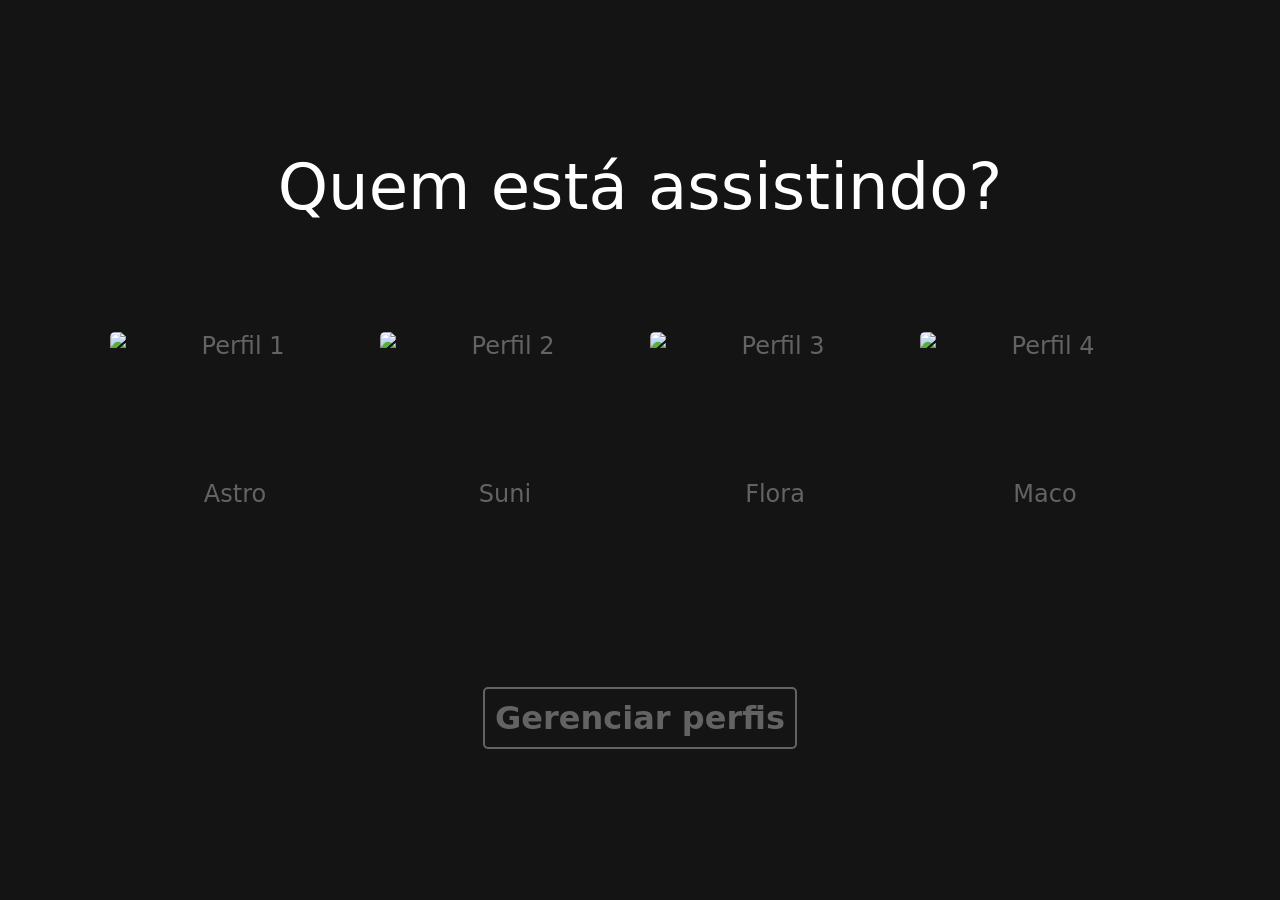
==== index.html @ 645f652b "Adicionando arquivos iniciais" ====
<!DOCTYPE html>
<html lang="pt-br">
<head>
    <meta charset="UTF-8">
    <meta name="viewport" content="width=device-width, initial-scale=1.0">
    <title>Netflix</title>
    <link rel="stylesheet" href="./style.css">
</head>
<body>
    <main>
        <header>
            <h1>Quem está assistindo?</h1>
        </header>
        <section>
            <ul class="container">
                <li class="profile">
                    <img src="./profile1.png" alt="Perfil 1">
                    <p>Astro</p>
                </li>
                <li class="profile">
                    <img src="./profile2.png" alt="Perfil 2">
                    <p>Suni</p>
                </li>
                <li class="profile">
                    <img src="./profile3.png" alt="Perfil 3">
                    <p>Flora</p>
                </li>
                <li class="profile">
                    <img src="./profile4.png" alt="Perfil 4">
                    <p>Maco</p>
                </li>
            </ul>
        </section>
        <footer>
            <div class="ajuste">Gerenciar perfis</div>
        </footer>
    </main>
</body>
</html>
---- style.css ----
body {
    background-color: #141414;
    margin: 0;
    padding: 0;
}
h1 {
    color: white;
    font-size: 4em;
    font-family: system-ui, -apple-system, BlinkMacSystemFont, 'Segoe UI', Roboto, Oxygen, Ubuntu, Cantarell, 'Open Sans', 'Helvetica Neue', sans-serif;
    text-align: center;
    font-weight: normal;
    margin-top: 150px;
}

.container {
    display: flex;
    flex-wrap: wrap;
    justify-content: center;
    gap: 20px;
    padding: 30px;
    list-style: none;
}

.profile {
    margin-top: 10px;
    border-radius: 10px;
    width: 250px;
    height: 250px;
    padding: 25px;
    font-size: 1.5em;
    color: rgb(100, 99, 99);
    font-family: system-ui, -apple-system, BlinkMacSystemFont, 'Segoe UI', Roboto, Oxygen, Ubuntu, Cantarell, 'Open Sans', 'Helvetica Neue', sans-serif;
    font-weight: normal;
    text-align: center;
    display: flex;
    flex-direction: column;
    align-items: center;
    box-sizing: border-box;
}

.profile img:hover + p,
.profile img:focus + p {
    color: white;
}

.profile img:hover{
    border: white solid 2px;
    cursor: pointer;
    color: white;
}

.profile img {
    border-radius: 5px;
    width: 250px;
    height: 250px;
    object-fit: cover;
}


.ajuste:hover {
    color: white;
}

.ajuste {
    border: rgb(100, 99, 99) 2px solid;
    color: rgb(100, 99, 99);
    font-family: system-ui, -apple-system, BlinkMacSystemFont, 'Segoe UI', Roboto, Oxygen, Ubuntu, Cantarell, 'Open Sans', 'Helvetica Neue', sans-serif;
    font-weight: bold;
    text-align: center;
    width: fit-content;
    height: fit-content;
    margin-top: 50px;
    font-size: 2em;
    margin: 100px auto 0 auto;
    padding: 10px;
    border-radius: 5px;
}       

.ajuste:hover{
    border: white solid 2px;
    cursor: pointer;
    color: white;
}
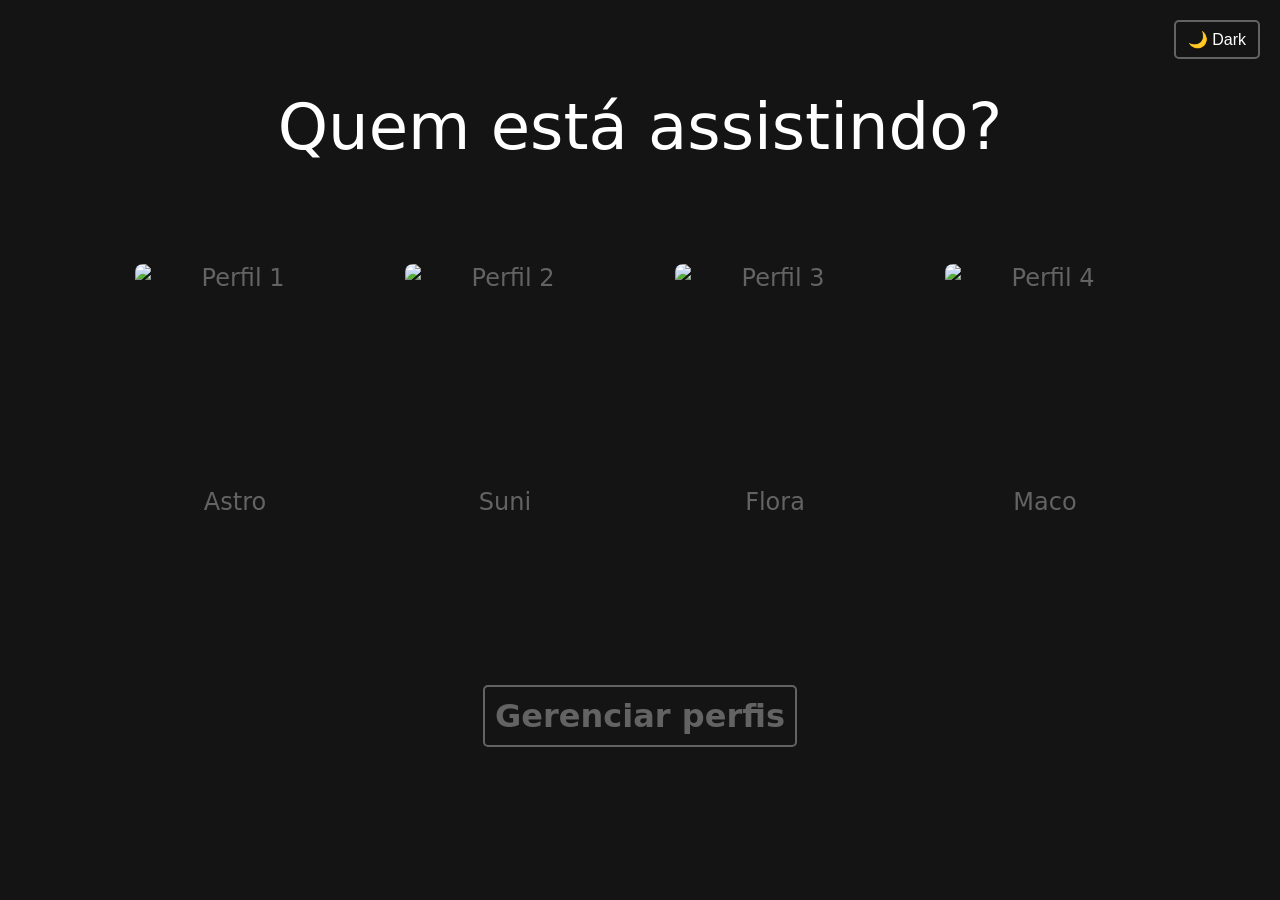
==== commit 224692fe: "Atualizando arquivos do projeto" ====
--- a/index.html
+++ b/index.html
@@ -9,6 +9,7 @@
 <body>
     <main>
         <header>
+            <button id="toggleTheme" style="position: fixed; top: 20px; right: 20px; padding: 8px 12px; background: transparent; border: 2px solid rgb(100, 99, 99); color: white; font-size: 1em; border-radius: 5px; cursor: pointer; z-index: 1000; transition: 0.3s;">🌙 Dark</button>
             <h1>Quem está assistindo?</h1>
         </header>
         <section>
@@ -35,5 +36,6 @@
             <div class="ajuste">Gerenciar perfis</div>
         </footer>
     </main>
+    <script src="./script.js"></script>
 </body>
 </html>
--- a/style.css
+++ b/style.css
@@ -5,29 +5,32 @@
 }
 h1 {
     color: white;
-    font-size: 4em;
+    font-size: clamp(1.5em, 6vw, 4em);
     font-family: system-ui, -apple-system, BlinkMacSystemFont, 'Segoe UI', Roboto, Oxygen, Ubuntu, Cantarell, 'Open Sans', 'Helvetica Neue', sans-serif;
     text-align: center;
     font-weight: normal;
-    margin-top: 150px;
+    margin-top: clamp(30px, 10vh, 150px);
+    margin-bottom: clamp(20px, 5vh, 50px);
 }
 
 .container {
     display: flex;
     flex-wrap: wrap;
     justify-content: center;
-    gap: 20px;
-    padding: 30px;
+    gap: clamp(10px, 3vw, 20px);
+    padding: clamp(15px, 5vw, 30px);
     list-style: none;
+    max-width: 1200px;
+    margin: 0 auto;
 }
 
 .profile {
-    margin-top: 10px;
+    margin-top: 0;
     border-radius: 10px;
-    width: 250px;
-    height: 250px;
-    padding: 25px;
-    font-size: 1.5em;
+    width: clamp(120px, 25vw, 250px);
+    aspect-ratio: 1/1;
+    padding: clamp(10px, 3vw, 25px);
+    font-size: clamp(0.9em, 2vw, 1.5em);
     color: rgb(100, 99, 99);
     font-family: system-ui, -apple-system, BlinkMacSystemFont, 'Segoe UI', Roboto, Oxygen, Ubuntu, Cantarell, 'Open Sans', 'Helvetica Neue', sans-serif;
     font-weight: normal;
@@ -35,7 +38,13 @@
     display: flex;
     flex-direction: column;
     align-items: center;
+    justify-content: center;
     box-sizing: border-box;
+    transition: transform 0.3s ease;
+}
+
+.profile:hover {
+    transform: scale(1.02);
 }
 
 .profile img:hover + p,
@@ -44,15 +53,15 @@
 }
 
 .profile img:hover{
-    border: white solid 2px;
+    outline: white solid 2px;
     cursor: pointer;
     color: white;
 }
 
 .profile img {
     border-radius: 5px;
-    width: 250px;
-    height: 250px;
+    width: 100%;
+    height: 100%;
     object-fit: cover;
 }
 
@@ -69,12 +78,12 @@
     text-align: center;
     width: fit-content;
     height: fit-content;
-    margin-top: 50px;
-    font-size: 2em;
-    margin: 100px auto 0 auto;
-    padding: 10px;
+    font-size: clamp(1em, 2.5vw, 2em);
+    margin: clamp(40px, 10vh, 100px) auto 0 auto;
+    padding: clamp(8px, 2vw, 10px);
     border-radius: 5px;
-}       
+    transition: all 0.3s ease;
+}
 
 .ajuste:hover{
     border: white solid 2px;
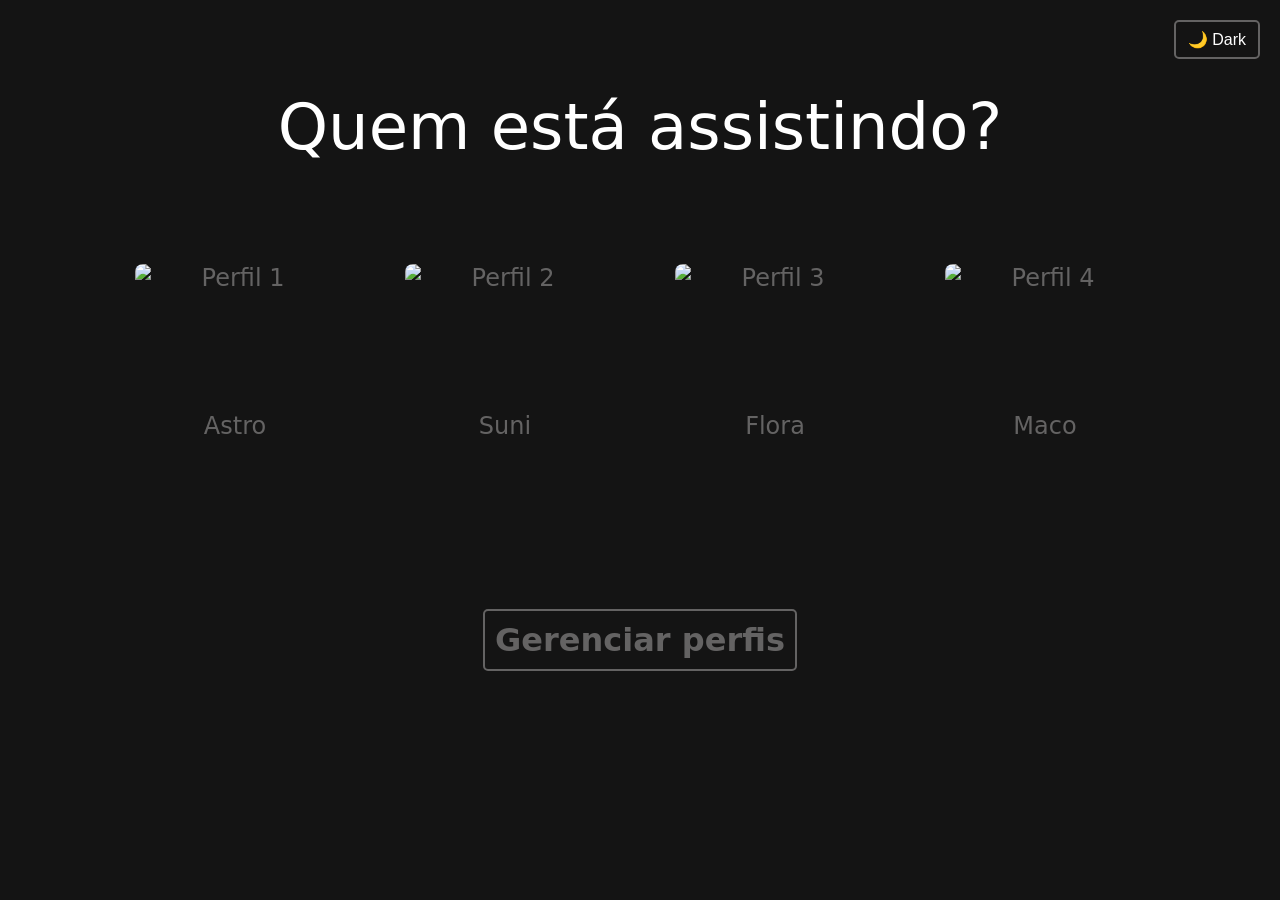
==== commit 23177ff3: "Atualização de nova página" ====
--- a/index.html
+++ b/index.html
@@ -1,41 +1,49 @@
-<!DOCTYPE html>
-<html lang="pt-br">
-<head>
-    <meta charset="UTF-8">
-    <meta name="viewport" content="width=device-width, initial-scale=1.0">
-    <title>Netflix</title>
-    <link rel="stylesheet" href="./style.css">
-</head>
-<body>
-    <main>
-        <header>
-            <button id="toggleTheme" style="position: fixed; top: 20px; right: 20px; padding: 8px 12px; background: transparent; border: 2px solid rgb(100, 99, 99); color: white; font-size: 1em; border-radius: 5px; cursor: pointer; z-index: 1000; transition: 0.3s;">🌙 Dark</button>
-            <h1>Quem está assistindo?</h1>
-        </header>
-        <section>
-            <ul class="container">
-                <li class="profile">
-                    <img src="./profile1.png" alt="Perfil 1">
-                    <p>Astro</p>
-                </li>
-                <li class="profile">
-                    <img src="./profile2.png" alt="Perfil 2">
-                    <p>Suni</p>
-                </li>
-                <li class="profile">
-                    <img src="./profile3.png" alt="Perfil 3">
-                    <p>Flora</p>
-                </li>
-                <li class="profile">
-                    <img src="./profile4.png" alt="Perfil 4">
-                    <p>Maco</p>
-                </li>
-            </ul>
-        </section>
-        <footer>
-            <div class="ajuste">Gerenciar perfis</div>
-        </footer>
-    </main>
-    <script src="./script.js"></script>
-</body>
+<!DOCTYPE html>
+<html lang="pt-br">
+<head>
+    <meta charset="UTF-8">
+    <meta name="viewport" content="width=device-width, initial-scale=1.0">
+    <title>Netflix</title>
+    <link rel="stylesheet" href="./style.css">
+</head>
+<body>
+    <main>
+        <header>
+            <button id="toggleTheme" style="position: fixed; top: 20px; right: 20px; padding: 8px 12px; background: transparent; border: 2px solid rgb(100, 99, 99); color: white; font-size: 1em; border-radius: 5px; cursor: pointer; z-index: 1000; transition: 0.3s;">🌙 Dark</button>
+            <h1>Quem está assistindo?</h1>
+        </header>
+        <section>
+            <ul class="container">
+                <li class="profile">
+                    <a href="./catalogo/catalogo.html">
+                        <img src="./profile1.png" alt="Perfil 1">
+                        <p>Astro</p>
+                    </a>
+                </li>
+                <li class="profile">
+                    <a href="./catalogo/catalogo.html">
+                        <img src="./profile2.png" alt="Perfil 2">
+                        <p>Suni</p>
+                    </a>
+                </li>
+                <li class="profile">
+                    <a href="./catalogo/catalogo.html">
+                        <img src="./profile3.png" alt="Perfil 3">
+                        <p>Flora</p>
+                    </a>
+                </li>
+                <li class="profile">
+                    <a href="./catalogo/catalogo.html">
+                        <img src="./profile4.png" alt="Perfil 4">
+                        <p>Maco</p>
+                    </a>
+                </li>
+            </ul>
+        </section>
+        <footer>
+            <div class="ajuste">Gerenciar perfis</div>
+        </footer>
+    </main>
+    <script src="./script.js"></script>
+</body>
 </html>
--- a/style.css
+++ b/style.css
@@ -1,92 +1,103 @@
-body {
-    background-color: #141414;
-    margin: 0;
-    padding: 0;
-}
-h1 {
-    color: white;
-    font-size: clamp(1.5em, 6vw, 4em);
-    font-family: system-ui, -apple-system, BlinkMacSystemFont, 'Segoe UI', Roboto, Oxygen, Ubuntu, Cantarell, 'Open Sans', 'Helvetica Neue', sans-serif;
-    text-align: center;
-    font-weight: normal;
-    margin-top: clamp(30px, 10vh, 150px);
-    margin-bottom: clamp(20px, 5vh, 50px);
-}
-
-.container {
-    display: flex;
-    flex-wrap: wrap;
-    justify-content: center;
-    gap: clamp(10px, 3vw, 20px);
-    padding: clamp(15px, 5vw, 30px);
-    list-style: none;
-    max-width: 1200px;
-    margin: 0 auto;
-}
-
-.profile {
-    margin-top: 0;
-    border-radius: 10px;
-    width: clamp(120px, 25vw, 250px);
-    aspect-ratio: 1/1;
-    padding: clamp(10px, 3vw, 25px);
-    font-size: clamp(0.9em, 2vw, 1.5em);
-    color: rgb(100, 99, 99);
-    font-family: system-ui, -apple-system, BlinkMacSystemFont, 'Segoe UI', Roboto, Oxygen, Ubuntu, Cantarell, 'Open Sans', 'Helvetica Neue', sans-serif;
-    font-weight: normal;
-    text-align: center;
-    display: flex;
-    flex-direction: column;
-    align-items: center;
-    justify-content: center;
-    box-sizing: border-box;
-    transition: transform 0.3s ease;
-}
-
-.profile:hover {
-    transform: scale(1.02);
-}
-
-.profile img:hover + p,
-.profile img:focus + p {
-    color: white;
-}
-
-.profile img:hover{
-    outline: white solid 2px;
-    cursor: pointer;
-    color: white;
-}
-
-.profile img {
-    border-radius: 5px;
-    width: 100%;
-    height: 100%;
-    object-fit: cover;
-}
-
-
-.ajuste:hover {
-    color: white;
-}
-
-.ajuste {
-    border: rgb(100, 99, 99) 2px solid;
-    color: rgb(100, 99, 99);
-    font-family: system-ui, -apple-system, BlinkMacSystemFont, 'Segoe UI', Roboto, Oxygen, Ubuntu, Cantarell, 'Open Sans', 'Helvetica Neue', sans-serif;
-    font-weight: bold;
-    text-align: center;
-    width: fit-content;
-    height: fit-content;
-    font-size: clamp(1em, 2.5vw, 2em);
-    margin: clamp(40px, 10vh, 100px) auto 0 auto;
-    padding: clamp(8px, 2vw, 10px);
-    border-radius: 5px;
-    transition: all 0.3s ease;
-}
-
-.ajuste:hover{
-    border: white solid 2px;
-    cursor: pointer;
-    color: white;
+body {
+    background-color: #141414;
+    margin: 0;
+    padding: 0;
+}
+h1 {
+    color: white;
+    font-size: clamp(1.5em, 6vw, 4em);
+    font-family: system-ui, -apple-system, BlinkMacSystemFont, 'Segoe UI', Roboto, Oxygen, Ubuntu, Cantarell, 'Open Sans', 'Helvetica Neue', sans-serif;
+    text-align: center;
+    font-weight: normal;
+    margin-top: clamp(30px, 10vh, 150px);
+    margin-bottom: clamp(20px, 5vh, 50px);
+}
+
+.container {
+    display: flex;
+    flex-wrap: wrap;
+    justify-content: center;
+    gap: clamp(10px, 3vw, 20px);
+    padding: clamp(15px, 5vw, 30px);
+    list-style: none;
+    max-width: 1200px;
+    margin: 0 auto;
+}
+
+.profile {
+    margin-top: 0;
+    border-radius: 10px;
+    width: clamp(120px, 25vw, 250px);
+    aspect-ratio: 1/1;
+    padding: clamp(10px, 3vw, 25px);
+    font-size: clamp(0.9em, 2vw, 1.5em);
+    color: rgb(100, 99, 99);
+    font-family: system-ui, -apple-system, BlinkMacSystemFont, 'Segoe UI', Roboto, Oxygen, Ubuntu, Cantarell, 'Open Sans', 'Helvetica Neue', sans-serif;
+    font-weight: normal;
+    text-align: center;
+    display: flex;
+    flex-direction: column;
+    align-items: center;
+    justify-content: center;
+    box-sizing: border-box;
+    transition: transform 0.3s ease;
+}
+
+.profile a {
+    display: flex;
+    flex-direction: column;
+    align-items: center;
+    justify-content: center;
+    width: 100%;
+    height: 100%;
+    color: inherit;
+    text-decoration: none;
+}
+
+.profile:hover {
+    transform: scale(1.02);
+}
+
+.profile img:hover + p,
+.profile img:focus + p {
+    color: white;
+}
+
+.profile img:hover{
+    outline: white solid 2px;
+    cursor: pointer;
+    color: white;
+}
+
+.profile img {
+    border-radius: 5px;
+    width: 100%;
+    height: 100%;
+    object-fit: cover;
+}
+
+
+.ajuste:hover {
+    color: white;
+}
+
+.ajuste {
+    border: rgb(100, 99, 99) 2px solid;
+    color: rgb(100, 99, 99);
+    font-family: system-ui, -apple-system, BlinkMacSystemFont, 'Segoe UI', Roboto, Oxygen, Ubuntu, Cantarell, 'Open Sans', 'Helvetica Neue', sans-serif;
+    font-weight: bold;
+    text-align: center;
+    width: fit-content;
+    height: fit-content;
+    font-size: clamp(1em, 2.5vw, 2em);
+    margin: clamp(40px, 10vh, 100px) auto 0 auto;
+    padding: clamp(8px, 2vw, 10px);
+    border-radius: 5px;
+    transition: all 0.3s ease;
+}
+
+.ajuste:hover{
+    border: white solid 2px;
+    cursor: pointer;
+    color: white;
 }
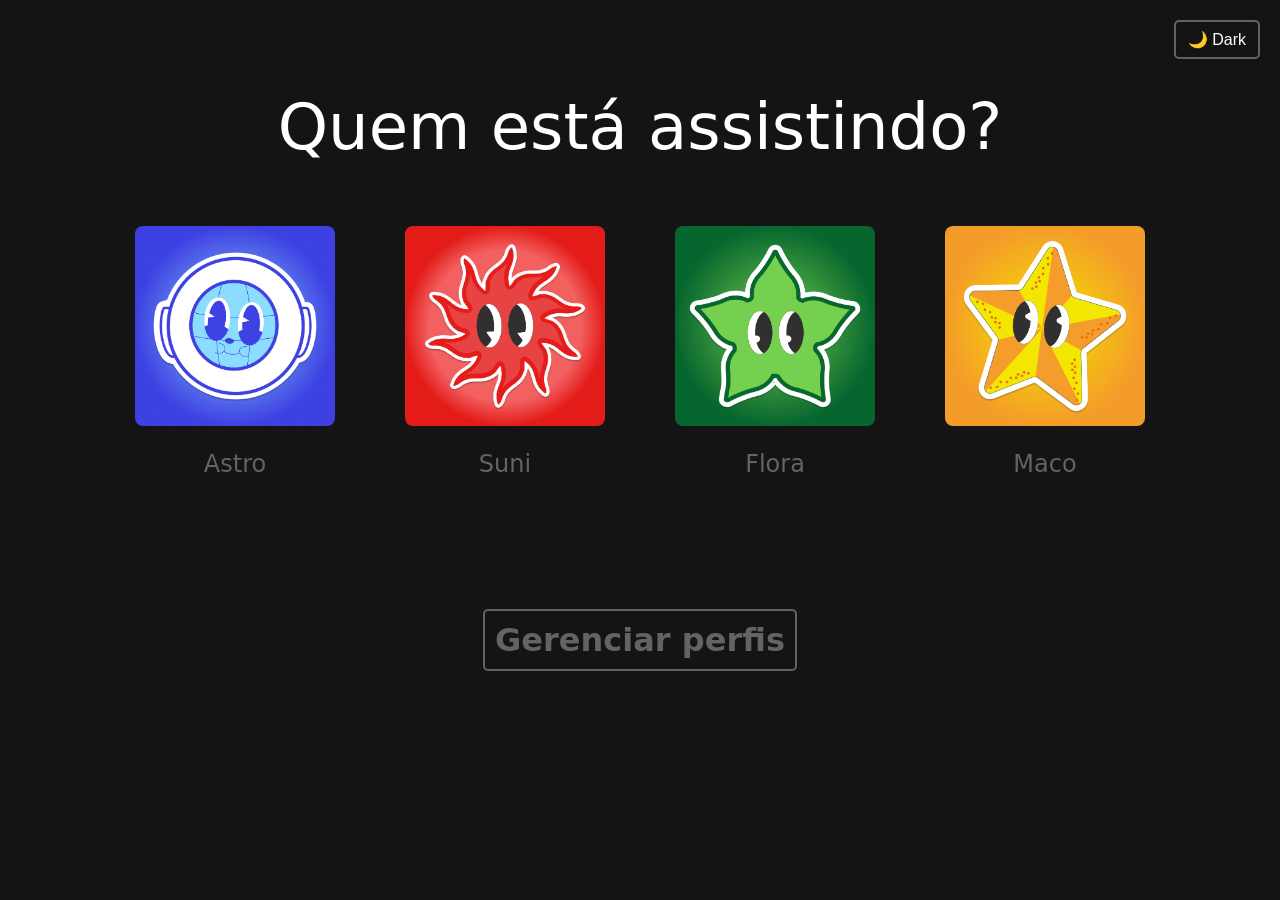
==== commit 067ec029: "Update index.html" ====
--- a/index.html
+++ b/index.html
@@ -16,25 +16,25 @@
             <ul class="container">
                 <li class="profile">
                     <a href="./catalogo/catalogo.html">
-                        <img src="./profile1.png" alt="Perfil 1">
+                        <img src="./Profile1.png" alt="Perfil 1">
                         <p>Astro</p>
                     </a>
                 </li>
                 <li class="profile">
                     <a href="./catalogo/catalogo.html">
-                        <img src="./profile2.png" alt="Perfil 2">
+                        <img src="./Profile2.png" alt="Perfil 2">
                         <p>Suni</p>
                     </a>
                 </li>
                 <li class="profile">
                     <a href="./catalogo/catalogo.html">
-                        <img src="./profile3.png" alt="Perfil 3">
+                        <img src="./Profile3.png" alt="Perfil 3">
                         <p>Flora</p>
                     </a>
                 </li>
                 <li class="profile">
                     <a href="./catalogo/catalogo.html">
-                        <img src="./profile4.png" alt="Perfil 4">
+                        <img src="./Profile4.png" alt="Perfil 4">
                         <p>Maco</p>
                     </a>
                 </li>
@@ -46,4 +46,4 @@
     </main>
     <script src="./script.js"></script>
 </body>
-</html>+</html>
